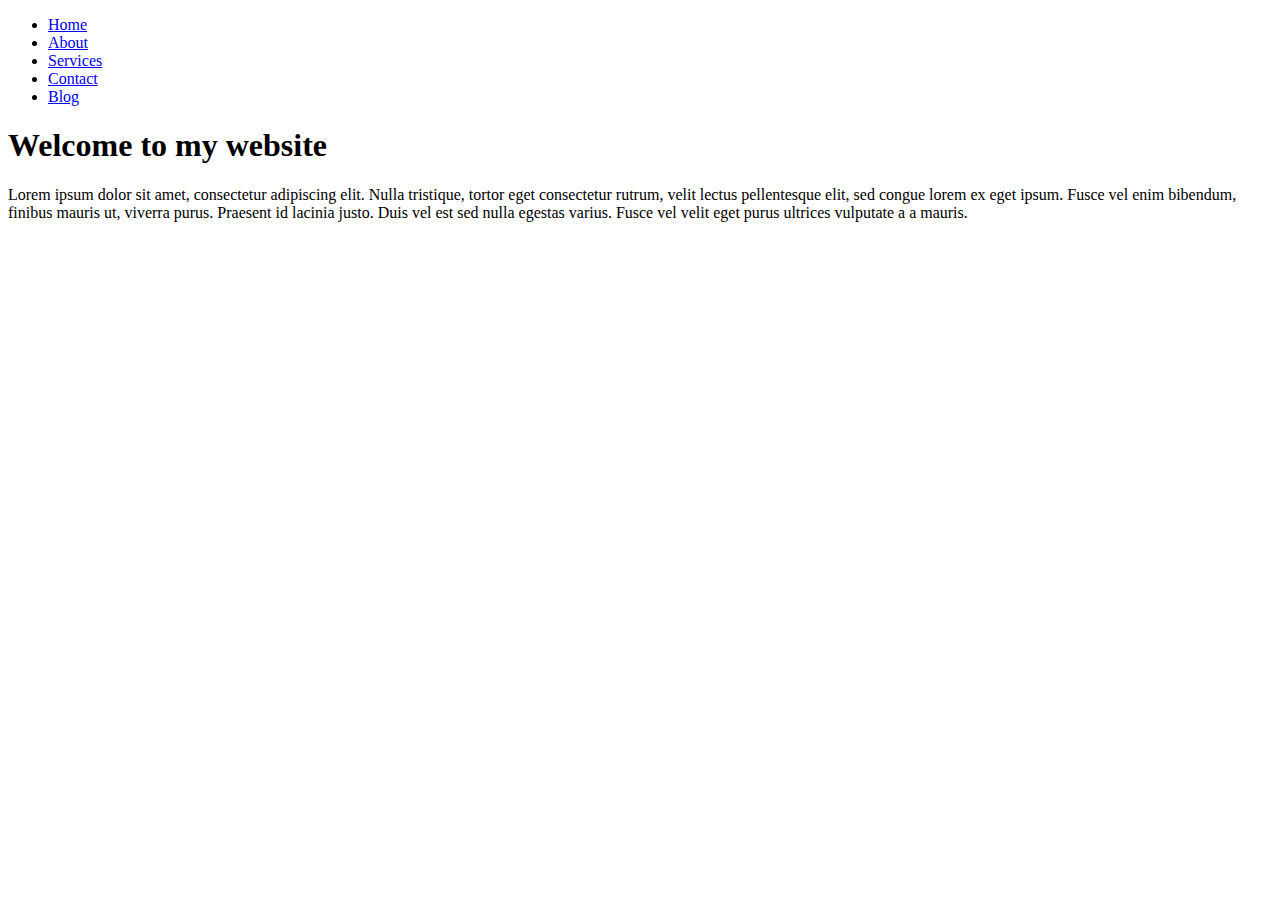
==== index.html @ 52e0ae6b "home page" ====
<!DOCTYPE html>
<html>
<head>
	<title>MY Webpage</title>
	<link rel="stylesheet" type="text/css" href="css/style.css">
</head>
<body>
	<div class="container">
		<div class="navbar">
			<ul>
				<li><a href="#">Home</a></li>
				<li><a href="#">About</a></li>
				<li><a href="#">Services</a></li>
				<li><a href="#">Contact</a></li>
				<li><a href="#">Blog</a></li>
			</ul>
		</div>
		<div class="card">
			<h1>Welcome to my website</h1>
			<p>Lorem ipsum dolor sit amet, consectetur adipiscing elit. Nulla tristique, tortor eget consectetur rutrum, velit lectus pellentesque elit, sed congue lorem ex eget ipsum. Fusce vel enim bibendum, finibus mauris ut, viverra purus. Praesent id lacinia justo. Duis vel est sed nulla egestas varius. Fusce vel velit eget purus ultrices vulputate a a mauris.</p>
		</div>
	</div>
</body>
</html>
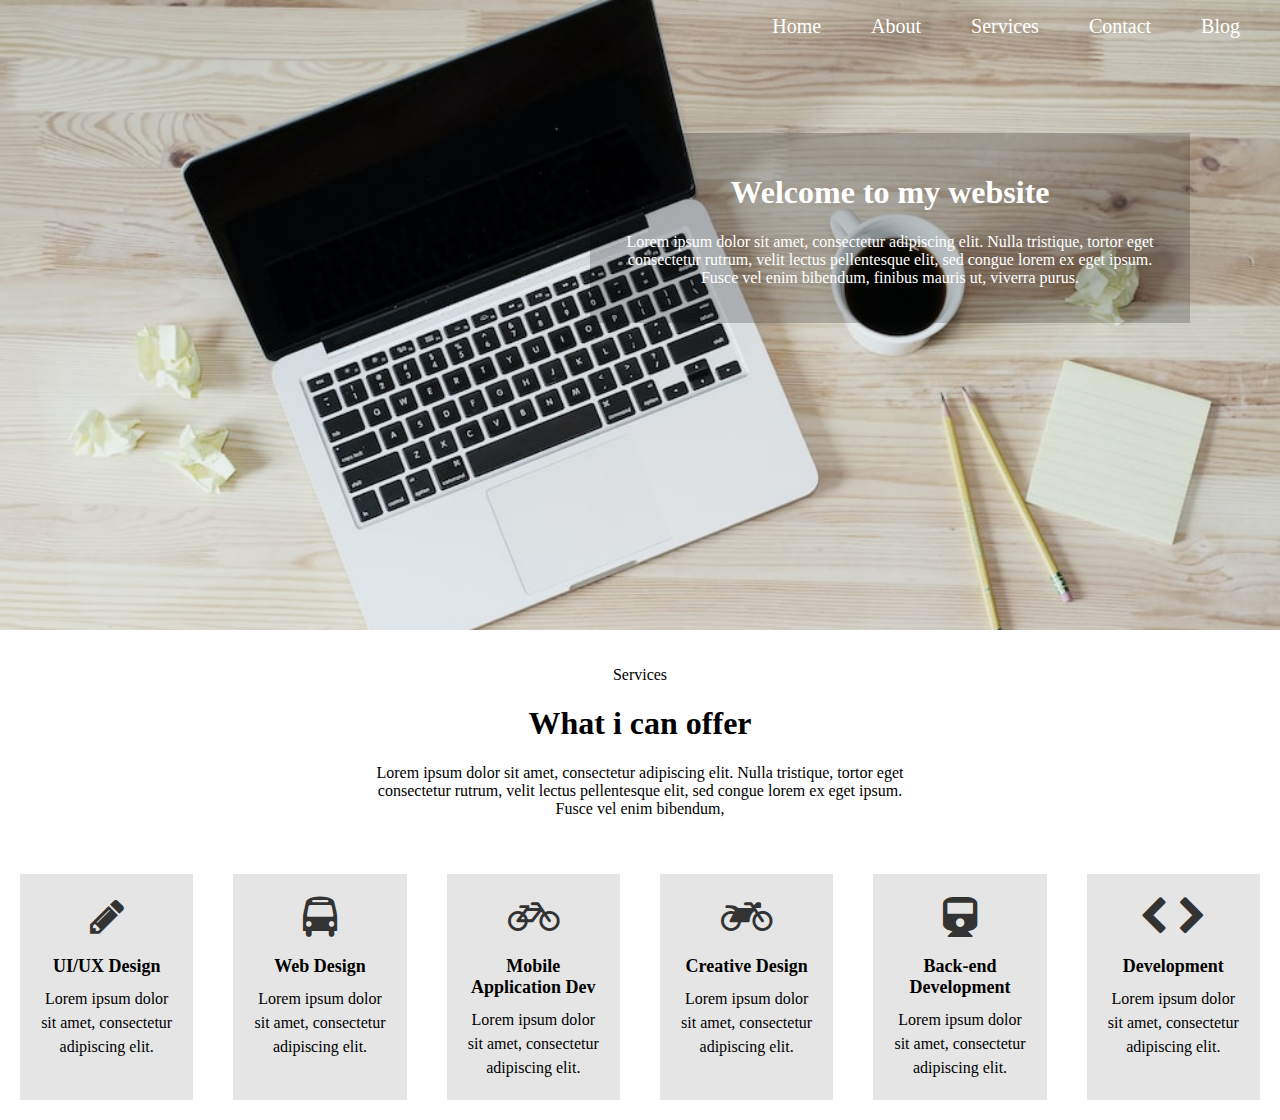
==== commit b2f86d22: "second page" ====
--- a/index.html
+++ b/index.html
@@ -3,6 +3,7 @@
 <head>
 	<title>MY Webpage</title>
 	<link rel="stylesheet" type="text/css" href="css/style.css">
+    <link rel="stylesheet" href="https://cdnjs.cloudflare.com/ajax/libs/font-awesome/4.7.0/css/font-awesome.min.css">
 </head>
 <body>
 	<div class="container">
@@ -17,8 +18,48 @@
 		</div>
 		<div class="card">
 			<h1>Welcome to my website</h1>
-			<p>Lorem ipsum dolor sit amet, consectetur adipiscing elit. Nulla tristique, tortor eget consectetur rutrum, velit lectus pellentesque elit, sed congue lorem ex eget ipsum. Fusce vel enim bibendum, finibus mauris ut, viverra purus. Praesent id lacinia justo. Duis vel est sed nulla egestas varius. Fusce vel velit eget purus ultrices vulputate a a mauris.</p>
+			<p>Lorem ipsum dolor sit amet, consectetur adipiscing elit. Nulla tristique, tortor eget consectetur rutrum, velit lectus pellentesque elit, sed congue lorem ex eget ipsum. Fusce vel enim bibendum, finibus mauris ut, viverra purus. </p>
 		</div>
 	</div>
+    <div class="services">
+        <p> Services</p>
+        <h1>What i can offer</h1>
+        <p>Lorem ipsum dolor sit amet, consectetur adipiscing elit. Nulla tristique, tortor eget consectetur rutrum, velit lectus pellentesque elit, sed congue lorem ex eget ipsum. Fusce vel enim bibendum, </p>
+    </div>
+    <div class="containerone">
+        <div class="scrollable">
+          <div class="icon"><i class="fa fa-pencil "></i></div>
+          <div class="text"> UI/UX Design</div>
+          <div class="description">Lorem ipsum dolor sit amet, consectetur adipiscing elit.</div>
+        </div>
+        <div class="scrollable">
+          <div class="icon"><i class="fa fa-bus"></i></div>
+          <div class="text">Web Design</div>
+          <div class="description">Lorem ipsum dolor sit amet, consectetur adipiscing elit.</div>
+        </div>
+        <div class="scrollable">
+          <div class="icon"><i class="fa fa-bicycle"></i></div>
+          <div class="text">Mobile Application Dev</div>
+          <div class="description">Lorem ipsum dolor sit amet, consectetur adipiscing elit.</div>
+        </div>
+        <div class="scrollable">
+          <div class="icon"><i class="fa fa-motorcycle"></i></div>
+          <div class="text">Creative Design</div>
+          <div class="description">Lorem ipsum dolor sit amet, consectetur adipiscing elit.</div>
+        </div>
+        <div class="scrollable">
+          <div class="icon"><i class="fa fa-train"></i></div>
+          <div class="text">Back-end Development</div>
+          <div class="description">Lorem ipsum dolor sit amet, consectetur adipiscing elit.</div>
+        </div>
+        <div class="scrollable">
+          <div class="icon"><i class="fa fa-chevron-left"></i>
+            <i class="fa fa-chevron-right "></i></div>
+          <div class="text">Development</div>
+          <div class="description">Lorem ipsum dolor sit amet, consectetur adipiscing elit.</div>
+        </div>
+    </div>
+       
+      
 </body>
 </html>
--- a/css/style.css
+++ b/css/style.css
@@ -0,0 +1,120 @@
+* {
+	box-sizing: border-box;
+}
+
+body {
+	margin: 0;
+	padding: 0;
+}
+
+.container {
+	background-image: url('../assets/home.jpg');
+	background-size: cover;
+	height: 70vh;
+	display: flex;
+	flex-direction: column;
+}
+
+.navbar {
+	display: flex;
+	justify-content: flex-end;
+	padding: 15px;
+	font-size: 20px;
+}
+
+ul {
+	list-style: none;
+	margin: 0;
+	padding: 0;
+	display: flex;
+}
+
+li {
+	margin: 0 25px;
+}
+
+a {
+	color: white;
+	text-decoration: none;
+}
+
+.card {
+	background-color: rgba(0,0,0,0.2);
+	padding: 20px;
+	margin: auto;
+	max-width: 600px;
+	color: white;
+	text-align: center;
+	margin-top: 80px;
+	margin-right: 90px;
+}
+.containerone {
+	display: flex;
+	overflow-x: auto;
+	height: 100%;
+	
+  }
+  .services{
+	padding: 20px;
+	margin: auto;
+	max-width: 600px;
+	color: rgb(0, 0, 0);
+	text-align: center;
+  }
+  .scrollable {
+	width: 33.33%;
+	/* height: 10%; */
+	padding: 20px;
+	box-sizing: border-box;
+	text-align: center;
+	margin: 20px;
+	margin-top: 20px;
+	background-color: rgba(0,0,0,0.1);
+  }
+  
+  .icon {
+	font-size: 40px;
+	color: #333;
+	margin-bottom: 15px;
+  }
+  
+  .text {
+	font-size: 18px;
+	font-weight: bold;
+	margin-bottom: 10px;
+  }
+  
+  .description {
+	font-size: 16px;
+	line-height: 1.5;
+  }
+    
+  
+@media only screen and (max-width: 768px) {
+	.container {
+		background-position: center;
+	}
+	.containerone {
+		flex-wrap: wrap;
+		height: auto;
+	  }
+	  .scrollable {
+		width: 40%;
+		height: auto;
+		padding: 20px 20px;
+	  }
+	  .icon {
+		font-size: 25px;
+		margin-bottom: 10px;
+	  }
+	  
+	  .text {
+		font-size: 18px;
+		margin-bottom: 5px;
+	  }
+	  
+	  .description {
+		font-size: 15px;
+		line-height: 0.9;
+	  }
+}
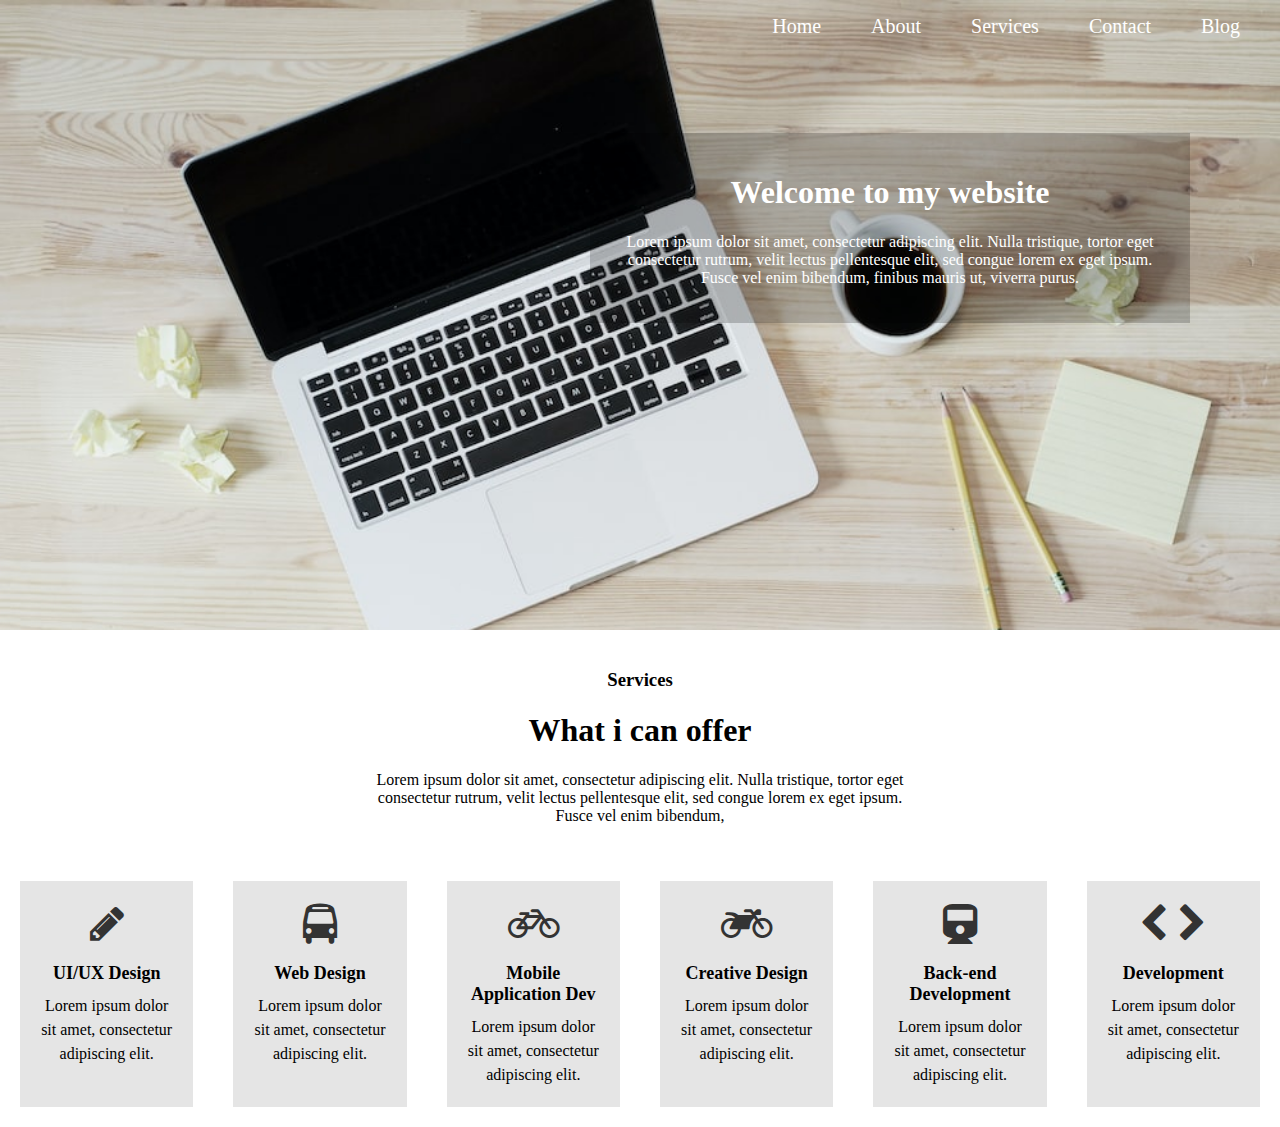
==== commit 4a09566d: "responsive drop down menu" ====
--- a/index.html
+++ b/index.html
@@ -3,12 +3,18 @@
 <head>
 	<title>MY Webpage</title>
 	<link rel="stylesheet" type="text/css" href="css/style.css">
-    <link rel="stylesheet" href="https://cdnjs.cloudflare.com/ajax/libs/font-awesome/4.7.0/css/font-awesome.min.css">
+  <link rel="stylesheet" href="https://cdnjs.cloudflare.com/ajax/libs/font-awesome/4.7.0/css/font-awesome.min.css">
+  
 </head>
 <body>
+  
 	<div class="container">
 		<div class="navbar">
-			<ul>
+      <div class="menu-icon">
+        <i class="fa fa-bars"></i>
+        <i class="fa-solid fa-ellipsis-stroke-vertical"></i>      
+      </div>
+			<ul class="menu">
 				<li><a href="#">Home</a></li>
 				<li><a href="#">About</a></li>
 				<li><a href="#">Services</a></li>
@@ -21,8 +27,9 @@
 			<p>Lorem ipsum dolor sit amet, consectetur adipiscing elit. Nulla tristique, tortor eget consectetur rutrum, velit lectus pellentesque elit, sed congue lorem ex eget ipsum. Fusce vel enim bibendum, finibus mauris ut, viverra purus. </p>
 		</div>
 	</div>
+  
     <div class="services">
-        <p> Services</p>
+        <h3> Services</h3>
         <h1>What i can offer</h1>
         <p>Lorem ipsum dolor sit amet, consectetur adipiscing elit. Nulla tristique, tortor eget consectetur rutrum, velit lectus pellentesque elit, sed congue lorem ex eget ipsum. Fusce vel enim bibendum, </p>
     </div>
@@ -59,7 +66,6 @@
           <div class="description">Lorem ipsum dolor sit amet, consectetur adipiscing elit.</div>
         </div>
     </div>
-       
-      
+    <script src="js/script.js"></script>
 </body>
 </html>
--- a/css/style.css
+++ b/css/style.css
@@ -1,12 +1,12 @@
 * {
 	box-sizing: border-box;
 }
-
 body {
 	margin: 0;
 	padding: 0;
 }
 
+/* home page image setup */
 .container {
 	background-image: url('../assets/home.jpg');
 	background-size: cover;
@@ -15,29 +15,42 @@
 	flex-direction: column;
 }
 
+/* menu/navigation bar items styling */
 .navbar {
 	display: flex;
 	justify-content: flex-end;
 	padding: 15px;
 	font-size: 20px;
 }
-
 ul {
 	list-style: none;
 	margin: 0;
 	padding: 0;
 	display: flex;
 }
-
 li {
 	margin: 0 25px;
 }
-
 a {
 	color: white;
 	text-decoration: none;
 }
+.menu-icon {
+	display: none;
+}
+.menu a:hover {
+	display: block;
+	padding: 9px;
+	text-decoration: none;
+	color: #333;
+	background-color: #fff8e284;
+	border-radius: 18px;
+	font-size: 1.0em;
+	transition: all 0.2s ease-in-out;
+}
+/* nav bar styling */
 
+/* home page text styling */
 .card {
 	background-color: rgba(0,0,0,0.2);
 	padding: 20px;
@@ -48,6 +61,8 @@
 	margin-top: 80px;
 	margin-right: 90px;
 }
+
+/* services page styling */
 .containerone {
 	display: flex;
 	overflow-x: auto;
@@ -88,26 +103,79 @@
 	font-size: 16px;
 	line-height: 1.5;
   }
-    
-  
+  /* services page styling */
+
+	  
 @media only screen and (max-width: 768px) {
+	/* the drop down menu with css */
+	header {
+		background-color: #333;
+		color: #fff;
+		padding: 10px;
+	  }
+	  nav {
+		display: flex;
+		justify-content: space-evenly;
+		align-items: center;
+	  }
+	  .menu-icon {
+		display: block;
+		cursor: pointer;
+		color: #fff;
+	  }
+	  .menu-icon i {
+		margin-right: 5px;
+		font-size: 25px;
+	  }
+	  
+	  .menu {
+		display: none;
+		position:absolute ;
+		top: 20px;
+		left: 90;
+		background-color: #f9f9f9;
+		padding: 10px;
+	  }
+	  .menu li {
+		margin: 5px 0;
+	  }
+	  .menu a {
+		color: #333;
+		text-decoration: none;
+	  }
+	  .menu a :hover{
+		font-size: 1000;
+	  }
+	  .show-menu {
+		display: block;
+	  }
+	 /*    ###################################################  */
 	.container {
 		background-position: center;
 	}
 	.containerone {
 		flex-wrap: wrap;
 		height: auto;
+		margin-left: 20px;
 	  }
 	  .scrollable {
 		width: 40%;
 		height: auto;
 		padding: 20px 20px;
 	  }
+	  .navbar {
+		font-size: 12px;
+	}
+	.services{
+		font-size: 13px;
+	  }
 	  .icon {
 		font-size: 25px;
 		margin-bottom: 10px;
 	  }
-	  
+	  .card {
+		font-size: 10px;
+	}
 	  .text {
 		font-size: 18px;
 		margin-bottom: 5px;
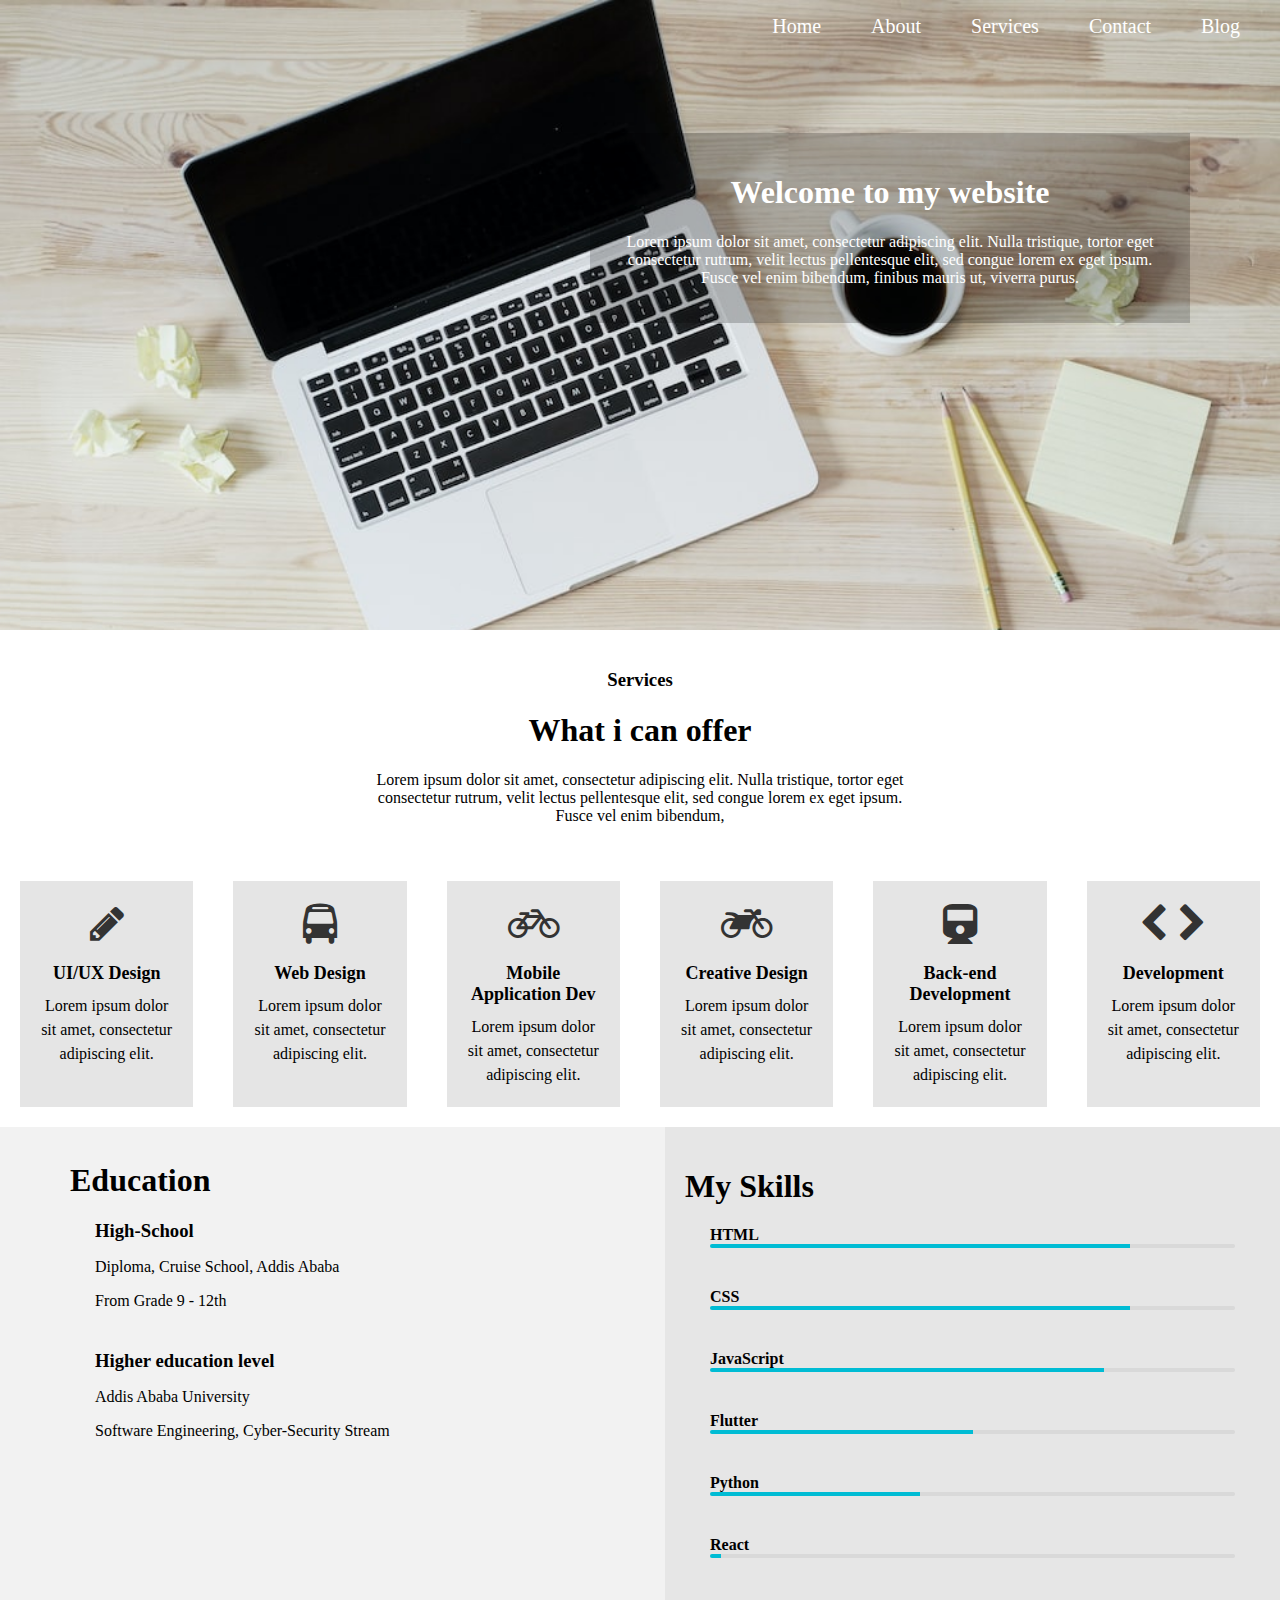
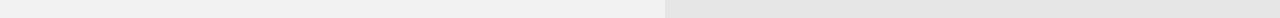
==== commit 86d4e710: "basic skills page" ====
--- a/index.html
+++ b/index.html
@@ -27,7 +27,9 @@
 			<p>Lorem ipsum dolor sit amet, consectetur adipiscing elit. Nulla tristique, tortor eget consectetur rutrum, velit lectus pellentesque elit, sed congue lorem ex eget ipsum. Fusce vel enim bibendum, finibus mauris ut, viverra purus. </p>
 		</div>
 	</div>
-  
+
+  <!-- ######################################### -->
+
     <div class="services">
         <h3> Services</h3>
         <h1>What i can offer</h1>
@@ -66,6 +68,68 @@
           <div class="description">Lorem ipsum dolor sit amet, consectetur adipiscing elit.</div>
         </div>
     </div>
+
+    <!-- ################################################ -->
+
+    <div class="container-skill">
+      <div class="left-column">
+        <h1 class="skill-h1">Education</h1>
+        <ul class="skill-ul">
+          <li class="skill-li">
+            <h3 class="skill-h3"> High-School </h3>
+            <p> Diploma, Cruise School, Addis Ababa</p>
+            <p> From Grade 9 - 12th</p>
+          </li>
+          <li>
+            <h3 class="skill-h3"> Higher education level </h3>
+            <p> Addis Ababa University </p>
+            <p> Software Engineering, Cyber-Security Stream </p>
+            
+          </li>
+        </ul>
+      </div>
+      <div class="right-column">
+        <h1> My Skills </h1>
+        <ul class="skill-ul">
+          <li class="skill-li">
+            <strong>HTML</strong>
+              <div class="progress-bar">
+                <div class="progress" style="width: 80%;"></div>
+              </div>
+            </li>
+            <li class="skill-li">
+              <strong>CSS</strong>
+              <div class="progress-bar">
+                <div class="progress" style="width: 80%;"></div>
+              </div>
+            </li>
+            <li class="skill-li">
+              <strong>JavaScript</strong>
+              <div class="progress-bar">
+                <div class="progress" style="width: 75%;"></div>
+              </div>
+            </li>
+            <li class="skill-li">
+              <strong>Flutter</strong>
+              <div class="progress-bar">
+                <div class="progress" style="width: 50%;"></div>
+              </div>
+            </li>
+            <li class="skill-li">
+              <strong>Python</strong>
+              <div class="progress-bar">
+                <div class="progress" style="width: 40%;"></div>
+              </div>
+            </li>
+            <li class="skill-li">
+              <strong>React</strong>
+              <div class="progress-bar">
+                <div class="progress" style="width: 2%;"></div>
+              </div>
+            </li>
+        </ul>
+      </div>
+    </div>
     <script src="js/script.js"></script>
 </body>
 </html>
--- a/css/style.css
+++ b/css/style.css
@@ -105,6 +105,60 @@
   }
   /* services page styling */
 
+
+  /* skills page style */
+
+  .container-skill{
+	display: flex;
+	flex-wrap: wrap;
+	}
+
+	.left-column {
+		flex: 1;
+		padding: 20px;
+		padding-left: 70px;
+		background-color: #f2f2f2;
+	}
+
+	.right-column {
+		flex: 1;
+		padding: 20px;
+		background-color: #e6e6e6;
+	}
+
+	.skill-ul {
+		list-style:none ;
+		padding: 0;
+		margin: 0;
+		display: block;
+	}
+
+	.skill-li {
+		margin-bottom: 40px;
+	}
+
+	.skill-h1 {
+		margin-top: 15px;
+	}
+
+	.skill-h3 {
+		margin-top: 0;
+		margin-bottom: 10px;
+	}
+
+	.progress-bar {
+		width: 100%;
+		height: 4px;
+		background-color: #d9d9d9;
+		border-radius: 80px;
+		overflow: hidden;
+	} 
+
+	.progress {
+		height: 100%;
+		background-color: #00bcd4;
+	}
+
 	  
 @media only screen and (max-width: 768px) {
 	/* the drop down menu with css */
@@ -153,6 +207,10 @@
 	.container {
 		background-position: center;
 	}
+	.card {
+		margin-left: 70px;
+		font-size: 11px;
+	}
 	.containerone {
 		flex-wrap: wrap;
 		height: auto;
@@ -173,9 +231,7 @@
 		font-size: 25px;
 		margin-bottom: 10px;
 	  }
-	  .card {
-		font-size: 10px;
-	}
+	  
 	  .text {
 		font-size: 18px;
 		margin-bottom: 5px;
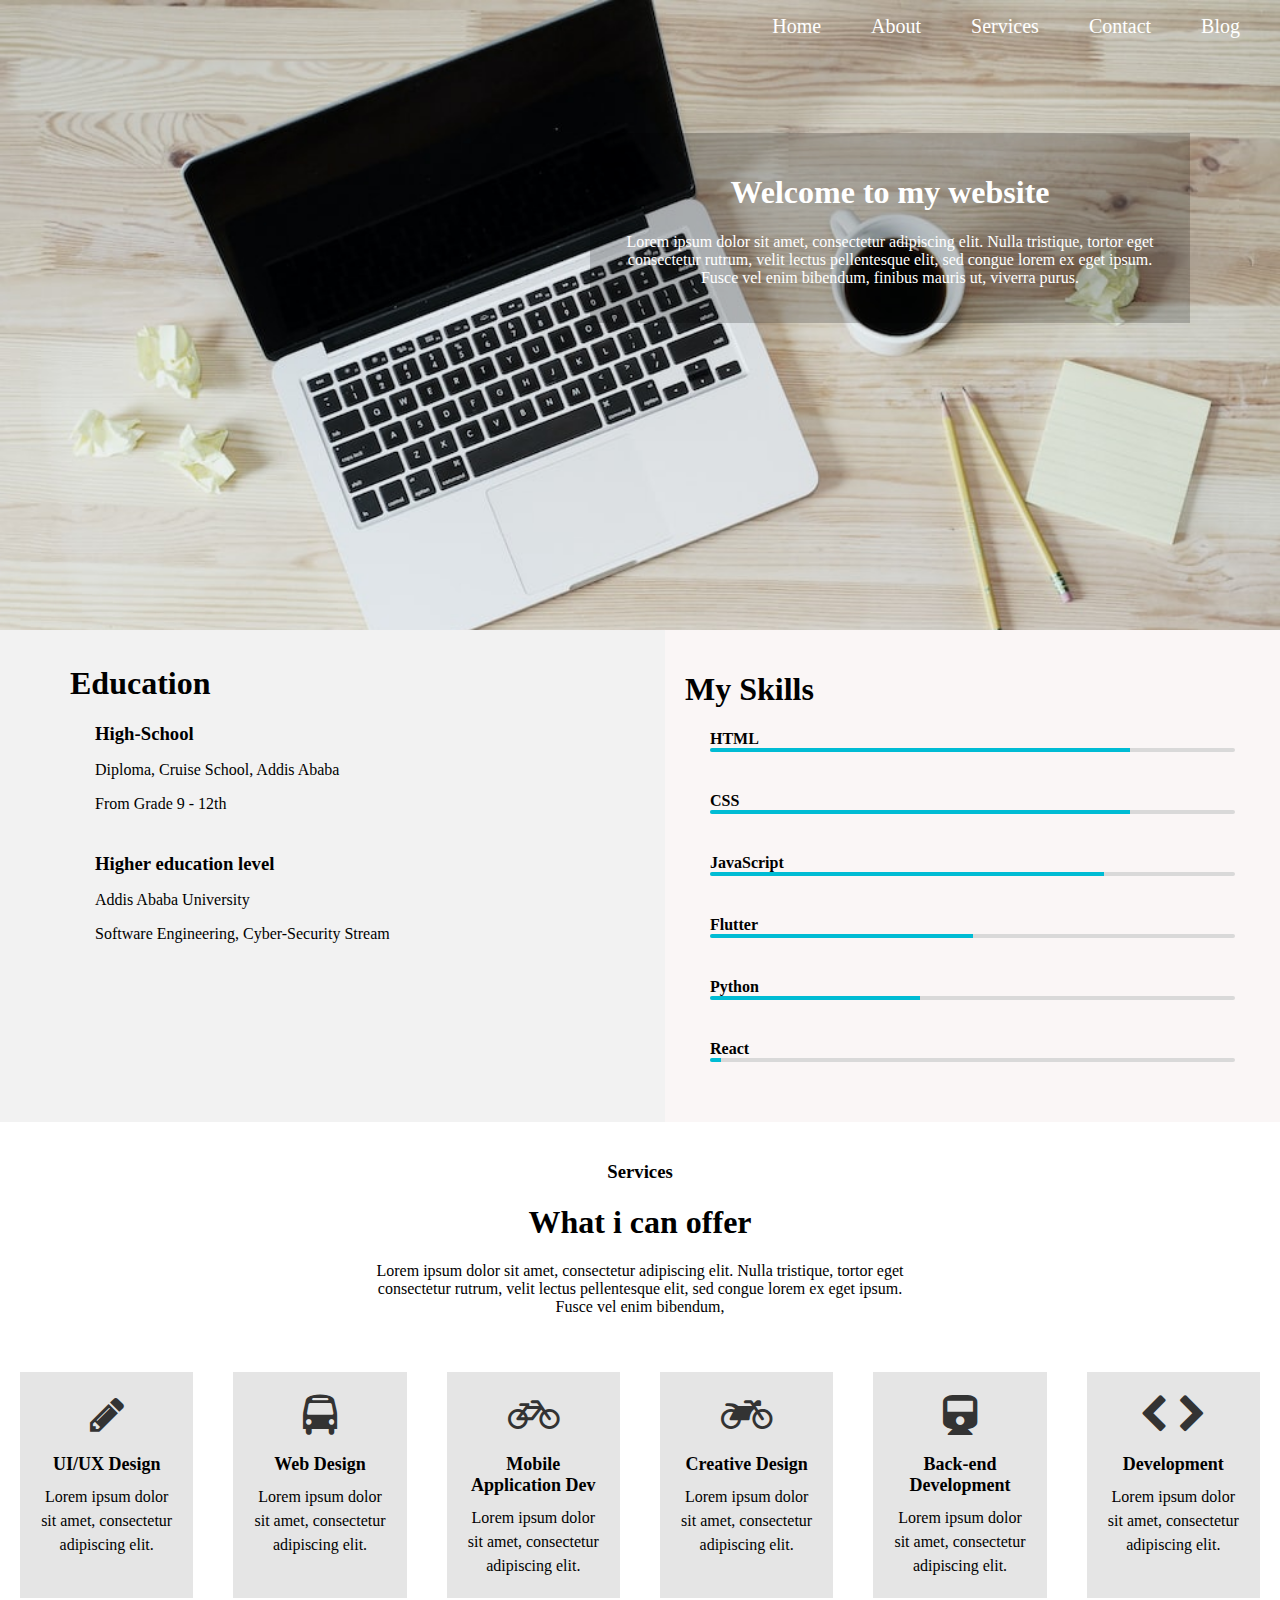
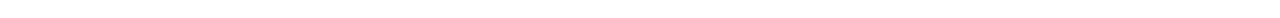
==== commit 6da7d90d: "reordering pages" ====
--- a/index.html
+++ b/index.html
@@ -30,6 +30,68 @@
 
   <!-- ######################################### -->
 
+  <div class="container-skill">
+    <div class="left-column">
+      <h1 class="skill-h1">Education</h1>
+      <ul class="skill-ul">
+        <li class="skill-li">
+          <h3 class="skill-h3"> High-School </h3>
+          <p> Diploma, Cruise School, Addis Ababa</p>
+          <p> From Grade 9 - 12th</p>
+        </li>
+        <li>
+          <h3 class="skill-h3"> Higher education level </h3>
+          <p> Addis Ababa University </p>
+          <p> Software Engineering, Cyber-Security Stream </p>
+          
+        </li>
+      </ul>
+    </div>
+    <div class="right-column">
+      <h1> My Skills </h1>
+      <ul class="skill-ul">
+        <li class="skill-li">
+          <strong>HTML</strong>
+            <div class="progress-bar">
+              <div class="progress" style="width: 80%;"></div>
+            </div>
+          </li>
+          <li class="skill-li">
+            <strong>CSS</strong>
+            <div class="progress-bar">
+              <div class="progress" style="width: 80%;"></div>
+            </div>
+          </li>
+          <li class="skill-li">
+            <strong>JavaScript</strong>
+            <div class="progress-bar">
+              <div class="progress" style="width: 75%;"></div>
+            </div>
+          </li>
+          <li class="skill-li">
+            <strong>Flutter</strong>
+            <div class="progress-bar">
+              <div class="progress" style="width: 50%;"></div>
+            </div>
+          </li>
+          <li class="skill-li">
+            <strong>Python</strong>
+            <div class="progress-bar">
+              <div class="progress" style="width: 40%;"></div>
+            </div>
+          </li>
+          <li class="skill-li">
+            <strong>React</strong>
+            <div class="progress-bar">
+              <div class="progress" style="width: 2%;"></div>
+            </div>
+          </li>
+      </ul>
+    </div>
+  </div>
+
+    <!-- ################################################ -->
+    
     <div class="services">
         <h3> Services</h3>
         <h1>What i can offer</h1>
@@ -69,67 +131,6 @@
         </div>
     </div>
 
-    <!-- ################################################ -->
-
-    <div class="container-skill">
-      <div class="left-column">
-        <h1 class="skill-h1">Education</h1>
-        <ul class="skill-ul">
-          <li class="skill-li">
-            <h3 class="skill-h3"> High-School </h3>
-            <p> Diploma, Cruise School, Addis Ababa</p>
-            <p> From Grade 9 - 12th</p>
-          </li>
-          <li>
-            <h3 class="skill-h3"> Higher education level </h3>
-            <p> Addis Ababa University </p>
-            <p> Software Engineering, Cyber-Security Stream </p>
-            
-          </li>
-        </ul>
-      </div>
-      <div class="right-column">
-        <h1> My Skills </h1>
-        <ul class="skill-ul">
-          <li class="skill-li">
-            <strong>HTML</strong>
-              <div class="progress-bar">
-                <div class="progress" style="width: 80%;"></div>
-              </div>
-            </li>
-            <li class="skill-li">
-              <strong>CSS</strong>
-              <div class="progress-bar">
-                <div class="progress" style="width: 80%;"></div>
-              </div>
-            </li>
-            <li class="skill-li">
-              <strong>JavaScript</strong>
-              <div class="progress-bar">
-                <div class="progress" style="width: 75%;"></div>
-              </div>
-            </li>
-            <li class="skill-li">
-              <strong>Flutter</strong>
-              <div class="progress-bar">
-                <div class="progress" style="width: 50%;"></div>
-              </div>
-            </li>
-            <li class="skill-li">
-              <strong>Python</strong>
-              <div class="progress-bar">
-                <div class="progress" style="width: 40%;"></div>
-              </div>
-            </li>
-            <li class="skill-li">
-              <strong>React</strong>
-              <div class="progress-bar">
-                <div class="progress" style="width: 2%;"></div>
-              </div>
-            </li>
-        </ul>
-      </div>
-    </div>
     <script src="js/script.js"></script>
 </body>
 </html>
--- a/css/style.css
+++ b/css/style.css
@@ -60,6 +60,7 @@
 	text-align: center;
 	margin-top: 80px;
 	margin-right: 90px;
+	margin-bottom: 10px;
 }
 
 /* services page styling */
@@ -111,6 +112,7 @@
   .container-skill{
 	display: flex;
 	flex-wrap: wrap;
+	/* margin-top: 20px; */
 	}
 
 	.left-column {
@@ -123,7 +125,7 @@
 	.right-column {
 		flex: 1;
 		padding: 20px;
-		background-color: #e6e6e6;
+		background-color: #faf6f6;
 	}
 
 	.skill-ul {
